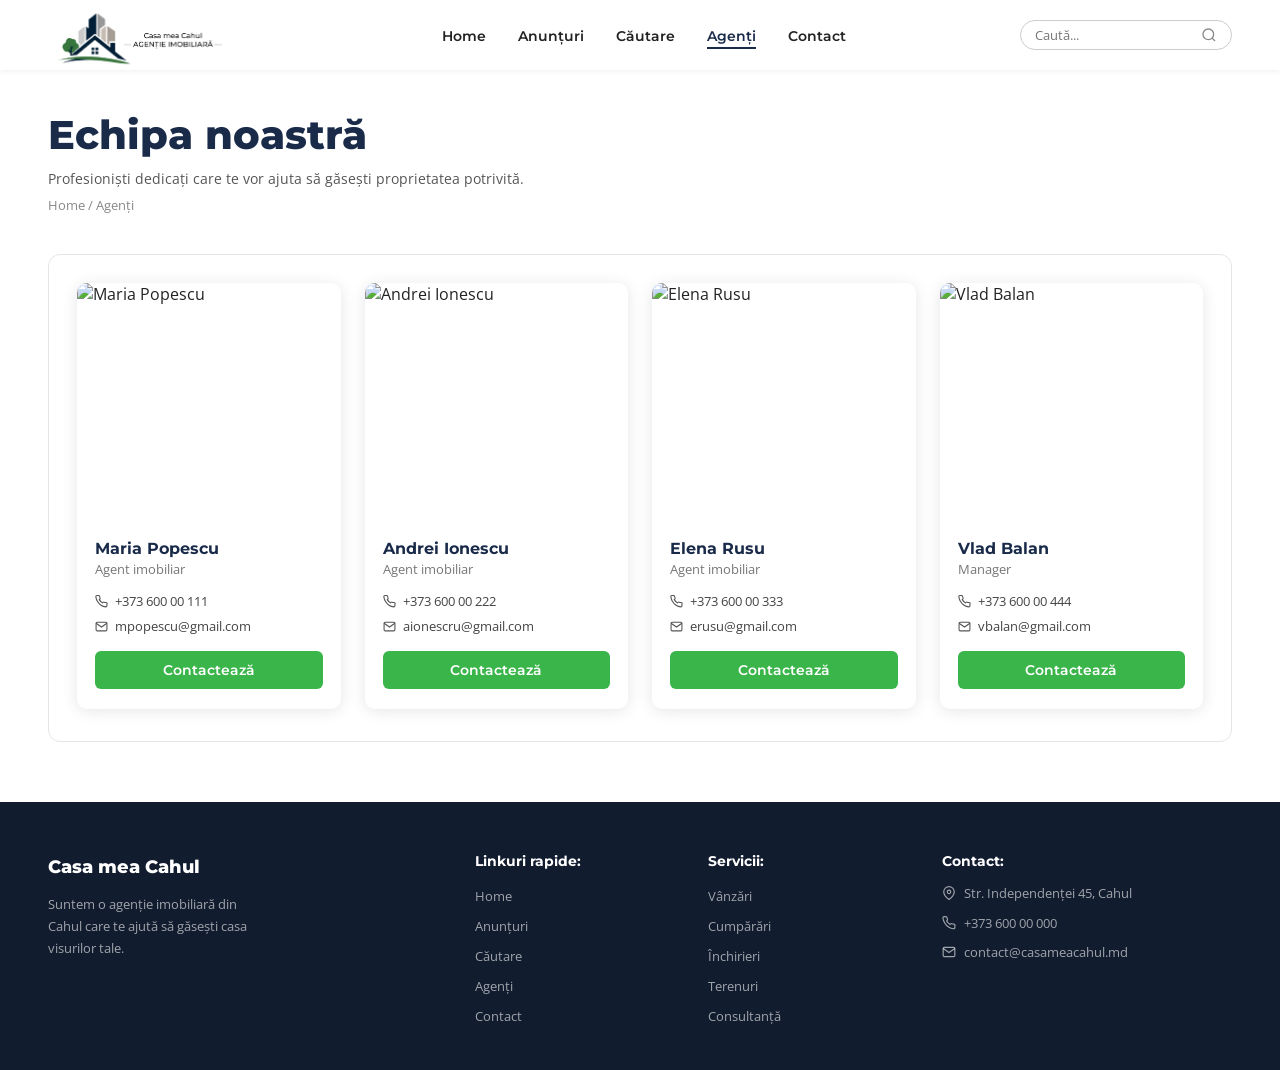
==== Agenti.html @ 77c0e5ed "Add files via upload" ====
<!DOCTYPE html>
<html lang="ro">
<head>
  <meta charset="UTF-8"/>
  <meta name="viewport" content="width=device-width, initial-scale=1.0"/>
  <title>Agenți – Casa mea Cahul</title>
  <link href="https://fonts.googleapis.com/css2?family=Montserrat:wght@400;600;700;800&family=Open+Sans:wght@400;600&display=swap" rel="stylesheet"/>
  <link rel="stylesheet" href="agenti.css"/>
</head>
<body>

<nav>
  <a href="#" class="logo">
    <img src="images/logo.png" alt="Casa Mea Cahul" class="logo-img">
</a>

  <ul class="nav-links">
    <li><a href="index.html">Home</a></li>
    <li><a href="Anunturi.html">Anunțuri</a></li>
    <li><a href="Cautare.html">Căutare</a></li>
    <li><a href="Agenti.html" class="active">Agenți</a></li>
    <li><a href="Contact.html">Contact</a></li>
  </ul>

  <div class="nav-search">
    <input type="text" placeholder="Caută..."/>
    <svg width="16" height="16" fill="none" stroke="currentColor" stroke-width="2" viewBox="0 0 24 24">
      <circle cx="11" cy="11" r="8"/><path d="m21 21-4.35-4.35"/>
    </svg>
  </div>
</nav>

<div class="page-header">
  <h1 class="page-title">Echipa noastră</h1>
  <p class="page-subtitle">Profesioniști dedicați care te vor ajuta să găsești proprietatea potrivită.</p>
  <p class="breadcrumb"><a href="index.html">Home</a> / Agenți</p>
</div>

<section class="agents-section">
  <div class="agents-wrap">
    <div class="agents-grid">

      <div class="agent-card">
        <img
          src="https://images.openai.com/static-rsc-4/UWmot-dSeq2aRV2UClUdpsbhlRYYZjnyiUcA-Mi5lPuiOIwoOFkP2A2g86u36DBJUfvKU3UrWbRWF0unYanW1ByJcJMnA8Ipd-svt_14KqEB8A_zV8KtSfhbRtf9F_0xdvBKPoqh_vbBEX15GIgNhzzQhG1quSEKdBY62qp-BT40JTvI4oLeJW9WkNqfPDQT?purpose=fullsize"
          alt="Maria Popescu"
        />
        <div class="agent-card-body">
          <p class="agent-name">Maria Popescu</p>
          <p class="agent-role">Agent imobiliar</p>
          <div class="agent-contact-item">
            <svg width="13" height="13" viewBox="0 0 24 24" fill="none" stroke-width="2">
              <path d="M22 16.92v3a2 2 0 0 1-2.18 2 19.79 19.79 0 0 1-8.63-3.07A19.5 19.5 0 0 1 4.69 12 19.79 19.79 0 0 1 1.61 3.41 2 2 0 0 1 3.59 1h3a2 2 0 0 1 2 1.72c.127.96.361 1.903.7 2.81a2 2 0 0 1-.45 2.11L7.91 8.56a16 16 0 0 0 6 6l.92-.92a2 2 0 0 1 2.11-.45c.907.339 1.85.573 2.81.7A2 2 0 0 1 22 16.92z"/>
            </svg>
            +373 600 00 111
          </div>
          <div class="agent-contact-item">
            <svg width="13" height="13" viewBox="0 0 24 24" fill="none" stroke-width="2">
              <path d="M4 4h16c1.1 0 2 .9 2 2v12c0 1.1-.9 2-2 2H4c-1.1 0-2-.9-2-2V6c0-1.1.9-2 2-2z"/>
              <polyline points="22,6 12,13 2,6"/>
            </svg>
            mpopescu@gmail.com
          </div>
          <a href="#" class="btn-contact">Contactează</a>
        </div>
      </div>
      
      <div class="agent-card">
        <img
          src="https://images.openai.com/static-rsc-4/976gd8ws0gBlMRMrPc1-Len4TmBuObhtoTrkPxH4TX0iHSakI_vcfP8W-g3mcHPruysAxGa7HSQGdbgUz3JySgcdCXOEtml1HSxDP82ZcKkEARCAQyiRoljB7X1WyDjmfB5bcaxmGscVHLgocsmSHp3fOwwiW9O8euXHhnHuJWFQxmY-aJcUTMoHXNDNk-Ym?purpose=fullsize"
          alt="Andrei Ionescu"
        />
        <div class="agent-card-body">
          <p class="agent-name">Andrei Ionescu</p>
          <p class="agent-role">Agent imobiliar</p>
          <div class="agent-contact-item">
            <svg width="13" height="13" viewBox="0 0 24 24" fill="none" stroke-width="2">
              <path d="M22 16.92v3a2 2 0 0 1-2.18 2 19.79 19.79 0 0 1-8.63-3.07A19.5 19.5 0 0 1 4.69 12 19.79 19.79 0 0 1 1.61 3.41 2 2 0 0 1 3.59 1h3a2 2 0 0 1 2 1.72c.127.96.361 1.903.7 2.81a2 2 0 0 1-.45 2.11L7.91 8.56a16 16 0 0 0 6 6l.92-.92a2 2 0 0 1 2.11-.45c.907.339 1.85.573 2.81.7A2 2 0 0 1 22 16.92z"/>
            </svg>
            +373 600 00 222
          </div>
          <div class="agent-contact-item">
            <svg width="13" height="13" viewBox="0 0 24 24" fill="none" stroke-width="2">
              <path d="M4 4h16c1.1 0 2 .9 2 2v12c0 1.1-.9 2-2 2H4c-1.1 0-2-.9-2-2V6c0-1.1.9-2 2-2z"/>
              <polyline points="22,6 12,13 2,6"/>
            </svg>
            aionescru@gmail.com
          </div>
          <a href="#" class="btn-contact">Contactează</a>
        </div>
      </div>

      <div class="agent-card">
        <img
          src="https://images.openai.com/static-rsc-4/JcJpnGx68f6F5_LyfcV5InhqpITRMR5UnxuSJm0uX19x_HI37PHwG26MfJr_CqgnMOoLQsljNCz90ayKuUPFCiEICMPAqGJblftCwoUBPScCLVmZXCXqs6N9Oy3H-UiB2nUmoXjkLLeZg1WNS3GXcKDvAFxSD_luoREKP-TDWvPbfvLa_s3ZT7ZKoW5xtGMm?purpose=fullsize"
          alt="Elena Rusu"
        />
        <div class="agent-card-body">
          <p class="agent-name">Elena Rusu</p>
          <p class="agent-role">Agent imobiliar</p>
          <div class="agent-contact-item">
            <svg width="13" height="13" viewBox="0 0 24 24" fill="none" stroke-width="2">
              <path d="M22 16.92v3a2 2 0 0 1-2.18 2 19.79 19.79 0 0 1-8.63-3.07A19.5 19.5 0 0 1 4.69 12 19.79 19.79 0 0 1 1.61 3.41 2 2 0 0 1 3.59 1h3a2 2 0 0 1 2 1.72c.127.96.361 1.903.7 2.81a2 2 0 0 1-.45 2.11L7.91 8.56a16 16 0 0 0 6 6l.92-.92a2 2 0 0 1 2.11-.45c.907.339 1.85.573 2.81.7A2 2 0 0 1 22 16.92z"/>
            </svg>
            +373 600 00 333
          </div>
          <div class="agent-contact-item">
            <svg width="13" height="13" viewBox="0 0 24 24" fill="none" stroke-width="2">
              <path d="M4 4h16c1.1 0 2 .9 2 2v12c0 1.1-.9 2-2 2H4c-1.1 0-2-.9-2-2V6c0-1.1.9-2 2-2z"/>
              <polyline points="22,6 12,13 2,6"/>
            </svg>
            erusu@gmail.com
          </div>
          <a href="#" class="btn-contact">Contactează</a>
        </div>
      </div>

      <div class="agent-card">
        <img
          src="https://images.openai.com/static-rsc-4/5e8XLOGA_NutcoOCO-vECXPL_7ieIULu-RzO_oYoWx8I4EZQjGIQKEEdOSNuuY2FaC0BHE7k4DQDsJ1ijDp7dREYE_qSZTvEjyYLywSpqqSeFNE80c5j7OJ7viPWnro2vysSCfsiBuwpU8gkhLvhN8KLjUEKqHBKc0GXeagolDsXMzyIFqY4eJUir6IhswY6?purpose=fullsize"
          alt="Vlad Balan"
        />
        <div class="agent-card-body">
          <p class="agent-name">Vlad Balan</p>
          <p class="agent-role">Manager</p>
          <div class="agent-contact-item">
            <svg width="13" height="13" viewBox="0 0 24 24" fill="none" stroke-width="2">
              <path d="M22 16.92v3a2 2 0 0 1-2.18 2 19.79 19.79 0 0 1-8.63-3.07A19.5 19.5 0 0 1 4.69 12 19.79 19.79 0 0 1 1.61 3.41 2 2 0 0 1 3.59 1h3a2 2 0 0 1 2 1.72c.127.96.361 1.903.7 2.81a2 2 0 0 1-.45 2.11L7.91 8.56a16 16 0 0 0 6 6l.92-.92a2 2 0 0 1 2.11-.45c.907.339 1.85.573 2.81.7A2 2 0 0 1 22 16.92z"/>
            </svg>
            +373 600 00 444
          </div>
          <div class="agent-contact-item">
            <svg width="13" height="13" viewBox="0 0 24 24" fill="none" stroke-width="2">
              <path d="M4 4h16c1.1 0 2 .9 2 2v12c0 1.1-.9 2-2 2H4c-1.1 0-2-.9-2-2V6c0-1.1.9-2 2-2z"/>
              <polyline points="22,6 12,13 2,6"/>
            </svg>
            vbalan@gmail.com
          </div>
          <a href="#" class="btn-contact">Contactează</a>
        </div>
      </div>

    </div>
  </div>
</section>

<footer>
  <div class="footer-brand">
    <p class="brand-name">Casa mea Cahul</p>
    <p>Suntem o agenție imobiliară din Cahul care te ajută să găsești casa visurilor tale.</p>
  </div>

  <div class="footer-col">
    <h4>Linkuri rapide:</h4>
    <ul>
      <li><a href="index.html">Home</a></li>
      <li><a href="Anunturi.html">Anunțuri</a></li>
      <li><a href="Cautare.html">Căutare</a></li>
      <li><a href="Agenti.html">Agenți</a></li>
      <li><a href="Contact.html">Contact</a></li>
    </ul>
  </div>

  <div class="footer-col">
    <h4>Servicii:</h4>
    <ul>
      <li><a href="#">Vânzări</a></li>
      <li><a href="#">Cumpărări</a></li>
      <li><a href="#">Închirieri</a></li>
      <li><a href="#">Terenuri</a></li>
      <li><a href="#">Consultanță</a></li>
    </ul>
  </div>

  <div class="footer-col">
    <h4>Contact:</h4>
    <div class="footer-contact-item">
      <svg width="14" height="14" viewBox="0 0 24 24" fill="none" stroke-width="2">
        <path d="M21 10c0 7-9 13-9 13s-9-6-9-13a9 9 0 0 1 18 0z"/><circle cx="12" cy="10" r="3"/>
      </svg>
      Str. Independenței 45, Cahul
    </div>
    <div class="footer-contact-item">
      <svg width="14" height="14" viewBox="0 0 24 24" fill="none" stroke-width="2">
        <path d="M22 16.92v3a2 2 0 0 1-2.18 2 19.79 19.79 0 0 1-8.63-3.07A19.5 19.5 0 0 1 4.69 12 19.79 19.79 0 0 1 1.61 3.41 2 2 0 0 1 3.59 1h3a2 2 0 0 1 2 1.72c.127.96.361 1.903.7 2.81a2 2 0 0 1-.45 2.11L7.91 8.56a16 16 0 0 0 6 6l.92-.92a2 2 0 0 1 2.11-.45c.907.339 1.85.573 2.81.7A2 2 0 0 1 22 16.92z"/>
      </svg>
      +373 600 00 000
    </div>
    <div class="footer-contact-item">
      <svg width="14" height="14" viewBox="0 0 24 24" fill="none" stroke-width="2">
        <path d="M4 4h16c1.1 0 2 .9 2 2v12c0 1.1-.9 2-2 2H4c-1.1 0-2-.9-2-2V6c0-1.1.9-2 2-2z"/>
        <polyline points="22,6 12,13 2,6"/>
      </svg>
      contact@casameacahul.md
    </div>
  </div>
</footer>

</body>
</html>
---- agenti.css ----
*, *::before, *::after { box-sizing: border-box; margin: 0; padding: 0; }

:root {
  --green: #3ab54a;
  --dark-navy: #1a2b4a;
  --text: #222;
  --light-gray: #f5f5f5;
  --white: #fff;
  --card-shadow: 0 2px 16px rgba(0,0,0,0.10);
}

body {
  font-family: 'Open Sans', sans-serif;
  color: var(--text);
  background: var(--white);
}

nav {
  display: flex;
  align-items: center;
  justify-content: space-between;
  padding: 0 48px;
  height: 70px;
  background: var(--white);
  box-shadow: 0 1px 6px rgba(0,0,0,0.07);
  position: sticky;
  top: 0;
  z-index: 100;
}

.logo{
    display:flex;
    align-items:center;
    justify-content:flex-start;
    flex-shrink:0;
    margin-right:40px;
}

.logo-img{
    width:180px;
    height:auto;
    display:block;
    object-fit:contain;
}

.nav-links {
  display: flex;
  gap: 32px;
  list-style: none;
}

.nav-links a {
  text-decoration: none;
  font-family: 'Montserrat', sans-serif;
  font-size: 14px;
  font-weight: 600;
  color: var(--text);
  transition: color 0.2s;
}

.nav-links a:hover,
.nav-links a.active { color: var(--dark-navy); }

.nav-links a.active {
  border-bottom: 2px solid var(--dark-navy);
  padding-bottom: 2px;
}

.nav-search {
  display: flex;
  align-items: center;
  border: 1px solid #ccc;
  border-radius: 20px;
  overflow: hidden;
  padding: 5px 14px;
  gap: 6px;
}

.nav-search input {
  border: none;
  outline: none;
  font-size: 13px;
  width: 160px;
  font-family: 'Open Sans', sans-serif;
}

.nav-search svg { color: #888; }

.hero {
  position: relative;
  min-height: 480px;
  display: flex;
  align-items: center;
  overflow: hidden;
  background: #e8eef5;
}

.hero-img {
  position: absolute;
  right: 0;
  top: 0;
  width: 65%;
  height: 100%;
  object-fit: cover;
  object-position: center;
}

.hero-overlay {
  position: absolute;
  inset: 0;
  background: linear-gradient(to right, #fff 38%, rgba(255,255,255,0.6) 60%, transparent 80%);
}

.hero-content {
  position: relative;
  z-index: 2;
  padding: 70px 48px;
  max-width: 560px;
}

.hero-tag {
  font-family: 'Montserrat', sans-serif;
  font-size: 13px;
  font-weight: 700;
  color: var(--green);
  margin-bottom: 14px;
}

.hero-title {
  font-family: 'Montserrat', sans-serif;
  font-size: 48px;
  font-weight: 800;
  line-height: 1.1;
  color: var(--dark-navy);
  margin-bottom: 14px;
}

.hero-title span { color: var(--green); }

.hero-desc {
  font-size: 14px;
  color: #555;
  margin-bottom: 28px;
  line-height: 1.6;
}

.hero-btns {
  display: flex;
  gap: 14px;
}

.btn-primary {
  background: var(--dark-navy);
  color: var(--white);
  padding: 12px 26px;
  border-radius: 6px;
  font-family: 'Montserrat', sans-serif;
  font-weight: 600;
  font-size: 14px;
  border: none;
  cursor: pointer;
  text-decoration: none;
  transition: background 0.2s;
}

.btn-primary:hover { background: #253d66; }

.btn-outline {
  background: transparent;
  color: var(--dark-navy);
  padding: 12px 26px;
  border-radius: 6px;
  font-family: 'Montserrat', sans-serif;
  font-weight: 600;
  font-size: 14px;
  border: 1.5px solid var(--dark-navy);
  cursor: pointer;
  text-decoration: none;
  transition: background 0.2s, color 0.2s;
}

.btn-outline:hover { background: var(--dark-navy); color: var(--white); }

.section {
  padding: 60px 48px;
}

.section-title {
  font-family: 'Montserrat', sans-serif;
  font-size: 20px;
  font-weight: 800;
  color: var(--dark-navy);
  margin-bottom: 28px;
}

.cards-grid {
  display: grid;
  grid-template-columns: repeat(3, 1fr);
  gap: 24px;
}

.card {
  background: var(--white);
  border-radius: 10px;
  box-shadow: var(--card-shadow);
  overflow: hidden;
  transition: transform 0.2s, box-shadow 0.2s;
  cursor: pointer;
}

.card:hover {
  transform: translateY(-4px);
  box-shadow: 0 8px 28px rgba(0,0,0,0.14);
}

.card-img {
  width: 100%;
  height: 200px;
  object-fit: cover;
  display: block;
  background: #dce3eb;
}

.card-img-placeholder {
  width: 100%;
  height: 200px;
  display: block;
}

.card-body {
  padding: 18px 20px 22px;
}

.card-title {
  font-family: 'Montserrat', sans-serif;
  font-size: 16px;
  font-weight: 700;
  color: var(--dark-navy);
  margin-bottom: 6px;
}

.card-price {
  font-family: 'Montserrat', sans-serif;
  font-size: 17px;
  font-weight: 700;
  color: var(--green);
  margin-bottom: 8px;
}

.card-details {
  font-size: 13px;
  color: #555;
  margin-bottom: 8px;
}

.card-location {
  font-size: 13px;
  color: #777;
  display: flex;
  align-items: center;
  gap: 4px;
}

.card-location svg {
  flex-shrink: 0;
  color: #999;
}

.features-banner {
  background: var(--dark-navy);
  padding: 60px 48px;
  display: grid;
  grid-template-columns: repeat(4, 1fr);
  gap: 40px;
  text-align: center;
  position: relative;
  overflow: hidden;
}

.features-banner::before {
  content: '';
  position: absolute;
  inset: 0;
  background: url('https://images.unsplash.com/photo-1512453979798-5ea266f8880c?w=1400&q=60') center/cover no-repeat;
  opacity: 0.18;
}

.feature-item {
  position: relative;
  z-index: 2;
}

.feature-icon {
  width: 54px;
  height: 54px;
  margin: 0 auto 14px;
}

.feature-icon svg {
  width: 100%;
  height: 100%;
  stroke: var(--white);
  fill: none;
  stroke-width: 1.5;
}

.feature-title {
  font-family: 'Montserrat', sans-serif;
  font-size: 15px;
  font-weight: 700;
  color: var(--white);
  margin-bottom: 8px;
}

.feature-desc {
  font-size: 13px;
  color: rgba(255,255,255,0.7);
  line-height: 1.6;
}

footer {
  background: #111c2e;
  color: rgba(255,255,255,0.85);
  padding: 50px 48px 36px;
  display: grid;
  grid-template-columns: 2fr 1fr 1fr 1.5fr;
  gap: 40px;
}

.footer-brand .brand-name {
  font-family: 'Montserrat', sans-serif;
  font-size: 18px;
  font-weight: 800;
  color: var(--white);
  margin-bottom: 10px;
}

.footer-brand p {
  font-size: 13px;
  line-height: 1.7;
  color: rgba(255,255,255,0.6);
  max-width: 220px;
}

.footer-col h4 {
  font-family: 'Montserrat', sans-serif;
  font-size: 14px;
  font-weight: 700;
  color: var(--white);
  margin-bottom: 14px;
}

.footer-col ul { list-style: none; }

.footer-col ul li {
  margin-bottom: 8px;
}

.footer-col ul li a {
  text-decoration: none;
  font-size: 13px;
  color: rgba(255,255,255,0.6);
  transition: color 0.2s;
}

.footer-col ul li a:hover { color: var(--green); }

.footer-contact-item {
  display: flex;
  align-items: flex-start;
  gap: 8px;
  font-size: 13px;
  color: rgba(255,255,255,0.6);
  margin-bottom: 10px;
  line-height: 1.5;
}

.footer-contact-item svg {
  flex-shrink: 0;
  margin-top: 2px;
  stroke: rgba(255,255,255,0.6);
}

.prop-img-1 { background: linear-gradient(135deg, #b8cdd8 0%, #8aaab8 100%); }
.prop-img-2 { background: linear-gradient(135deg, #c8b59a 0%, #9e8060 100%); }
.prop-img-3 { background: linear-gradient(135deg, #a8bfa0 0%, #778f70 100%); }

.prop-img-placeholder {
  width: 100%;
  height: 200px;
  display: flex;
  align-items: center;
  justify-content: center;
  font-size: 40px;
}

.page-header {
  padding: 40px 48px 8px;
}

.page-title {
  font-family: 'Montserrat', sans-serif;
  font-size: 40px;
  font-weight: 800;
  color: var(--dark-navy);
  margin-bottom: 10px;
}

.page-subtitle {
  font-size: 14px;
  color: #555;
  margin-bottom: 8px;
}

.breadcrumb {
  font-size: 13px;
  color: #888;
}

.breadcrumb a {
  text-decoration: none;
  color: #888;
  transition: color 0.2s;
}

.breadcrumb a:hover { color: var(--green); }

.agents-section {
  padding: 32px 48px 60px;
}

.agents-wrap {
  border: 1px solid #e5e5e5;
  border-radius: 12px;
  padding: 28px 28px 32px;
}

.agents-grid {
  display: grid;
  grid-template-columns: repeat(4, 1fr);
  gap: 24px;
}

.agent-card {
  background: var(--white);
  border-radius: 10px;
  box-shadow: var(--card-shadow);
  overflow: hidden;
  transition: transform 0.2s, box-shadow 0.2s;
}

.agent-card:hover {
  transform: translateY(-4px);
  box-shadow: 0 8px 28px rgba(0,0,0,0.14);
}

.agent-card img {
  width: 100%;
  height: 240px;
  object-fit: cover;
  object-position: center 20%;
  display: block;
}

.agent-card-body {
  padding: 16px 18px 20px;
}

.agent-name {
  font-family: 'Montserrat', sans-serif;
  font-size: 16px;
  font-weight: 700;
  color: var(--dark-navy);
  margin-bottom: 2px;
}

.agent-role {
  font-size: 13px;
  color: #777;
  margin-bottom: 14px;
}

.agent-contact-item {
  display: flex;
  align-items: center;
  gap: 7px;
  font-size: 13px;
  color: #444;
  margin-bottom: 7px;
}

.agent-contact-item svg {
  flex-shrink: 0;
  stroke: #555;
}

.btn-contact {
  display: block;
  width: 100%;
  margin-top: 16px;
  padding: 10px;
  background: var(--green);
  color: var(--white);
  border: none;
  border-radius: 6px;
  font-family: 'Montserrat', sans-serif;
  font-size: 14px;
  font-weight: 600;
  cursor: pointer;
  text-align: center;
  text-decoration: none;
  transition: background 0.2s;
}

.btn-contact:hover { background: #2e9e3c; }
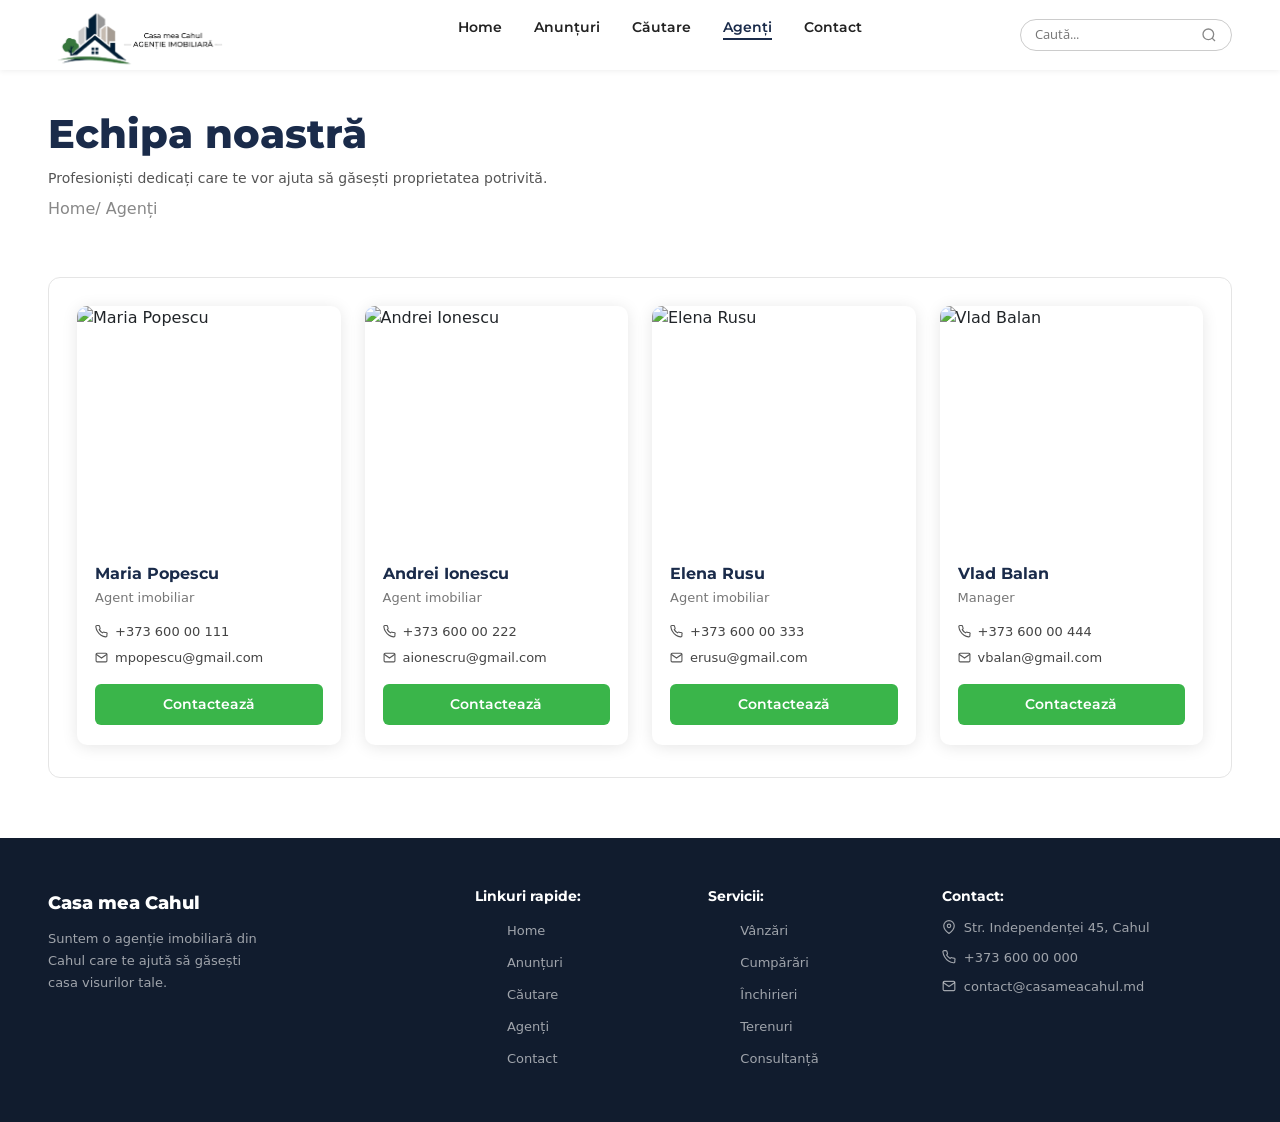
==== commit 46271cf4: "Update Agenti.html" ====
--- a/Agenti.html
+++ b/Agenti.html
@@ -5,7 +5,10 @@
   <meta name="viewport" content="width=device-width, initial-scale=1.0"/>
   <title>Agenți – Casa mea Cahul</title>
   <link href="https://fonts.googleapis.com/css2?family=Montserrat:wght@400;600;700;800&family=Open+Sans:wght@400;600&display=swap" rel="stylesheet"/>
-  <link rel="stylesheet" href="agenti.css"/>
+  <link rel="stylesheet" href="css/agenti.css"/>
+
+<meta name="viewport" content="width=device-width, initial-scale=1">
+<link href="https://cdn.jsdelivr.net/npm/bootstrap@5.3.8/dist/css/bootstrap.min.css" rel="stylesheet">
 </head>
 <body>
 
@@ -196,5 +199,7 @@
   </div>
 </footer>
 
+
+<script src="https://cdn.jsdelivr.net/npm/bootstrap@5.3.8/dist/js/bootstrap.bundle.min.js"></script>
 </body>
 </html>
--- a/css/agenti.css
+++ b/css/agenti.css
@@ -0,0 +1,515 @@
+*, *::before, *::after { box-sizing: border-box; margin: 0; padding: 0; }
+
+:root {
+  --green: #3ab54a;
+  --dark-navy: #1a2b4a;
+  --text: #222;
+  --light-gray: #f5f5f5;
+  --white: #fff;
+  --card-shadow: 0 2px 16px rgba(0,0,0,0.10);
+}
+
+body {
+  font-family: 'Open Sans', sans-serif;
+  color: var(--text);
+  background: var(--white);
+}
+
+nav {
+  display: flex;
+  align-items: center;
+  justify-content: space-between;
+  padding: 0 48px;
+  height: 70px;
+  background: var(--white);
+  box-shadow: 0 1px 6px rgba(0,0,0,0.07);
+  position: sticky;
+  top: 0;
+  z-index: 100;
+}
+
+.logo{
+    display:flex;
+    align-items:center;
+    justify-content:flex-start;
+    flex-shrink:0;
+    margin-right:40px;
+}
+
+.logo-img{
+    width:180px;
+    height:auto;
+    display:block;
+    object-fit:contain;
+}
+
+.nav-links {
+  display: flex;
+  gap: 32px;
+  list-style: none;
+}
+
+.nav-links a {
+  text-decoration: none;
+  font-family: 'Montserrat', sans-serif;
+  font-size: 14px;
+  font-weight: 600;
+  color: var(--text);
+  transition: color 0.2s;
+}
+
+.nav-links a:hover,
+.nav-links a.active { color: var(--dark-navy); }
+
+.nav-links a.active {
+  border-bottom: 2px solid var(--dark-navy);
+  padding-bottom: 2px;
+}
+
+.nav-search {
+  display: flex;
+  align-items: center;
+  border: 1px solid #ccc;
+  border-radius: 20px;
+  overflow: hidden;
+  padding: 5px 14px;
+  gap: 6px;
+}
+
+.nav-search input {
+  border: none;
+  outline: none;
+  font-size: 13px;
+  width: 160px;
+  font-family: 'Open Sans', sans-serif;
+}
+
+.nav-search svg { color: #888; }
+
+.hero {
+  position: relative;
+  min-height: 480px;
+  display: flex;
+  align-items: center;
+  overflow: hidden;
+  background: #e8eef5;
+}
+
+.hero-img {
+  position: absolute;
+  right: 0;
+  top: 0;
+  width: 65%;
+  height: 100%;
+  object-fit: cover;
+  object-position: center;
+}
+
+.hero-overlay {
+  position: absolute;
+  inset: 0;
+  background: linear-gradient(to right, #fff 38%, rgba(255,255,255,0.6) 60%, transparent 80%);
+}
+
+.hero-content {
+  position: relative;
+  z-index: 2;
+  padding: 70px 48px;
+  max-width: 560px;
+}
+
+.hero-tag {
+  font-family: 'Montserrat', sans-serif;
+  font-size: 13px;
+  font-weight: 700;
+  color: var(--green);
+  margin-bottom: 14px;
+}
+
+.hero-title {
+  font-family: 'Montserrat', sans-serif;
+  font-size: 48px;
+  font-weight: 800;
+  line-height: 1.1;
+  color: var(--dark-navy);
+  margin-bottom: 14px;
+}
+
+.hero-title span { color: var(--green); }
+
+.hero-desc {
+  font-size: 14px;
+  color: #555;
+  margin-bottom: 28px;
+  line-height: 1.6;
+}
+
+.hero-btns {
+  display: flex;
+  gap: 14px;
+}
+
+.btn-primary {
+  background: var(--dark-navy);
+  color: var(--white);
+  padding: 12px 26px;
+  border-radius: 6px;
+  font-family: 'Montserrat', sans-serif;
+  font-weight: 600;
+  font-size: 14px;
+  border: none;
+  cursor: pointer;
+  text-decoration: none;
+  transition: background 0.2s;
+}
+
+.btn-primary:hover { background: #253d66; }
+
+.btn-outline {
+  background: transparent;
+  color: var(--dark-navy);
+  padding: 12px 26px;
+  border-radius: 6px;
+  font-family: 'Montserrat', sans-serif;
+  font-weight: 600;
+  font-size: 14px;
+  border: 1.5px solid var(--dark-navy);
+  cursor: pointer;
+  text-decoration: none;
+  transition: background 0.2s, color 0.2s;
+}
+
+.btn-outline:hover { background: var(--dark-navy); color: var(--white); }
+
+.section {
+  padding: 60px 48px;
+}
+
+.section-title {
+  font-family: 'Montserrat', sans-serif;
+  font-size: 20px;
+  font-weight: 800;
+  color: var(--dark-navy);
+  margin-bottom: 28px;
+}
+
+.cards-grid {
+  display: grid;
+  grid-template-columns: repeat(3, 1fr);
+  gap: 24px;
+}
+
+.card {
+  background: var(--white);
+  border-radius: 10px;
+  box-shadow: var(--card-shadow);
+  overflow: hidden;
+  transition: transform 0.2s, box-shadow 0.2s;
+  cursor: pointer;
+}
+
+.card:hover {
+  transform: translateY(-4px);
+  box-shadow: 0 8px 28px rgba(0,0,0,0.14);
+}
+
+.card-img {
+  width: 100%;
+  height: 200px;
+  object-fit: cover;
+  display: block;
+  background: #dce3eb;
+}
+
+.card-img-placeholder {
+  width: 100%;
+  height: 200px;
+  display: block;
+}
+
+.card-body {
+  padding: 18px 20px 22px;
+}
+
+.card-title {
+  font-family: 'Montserrat', sans-serif;
+  font-size: 16px;
+  font-weight: 700;
+  color: var(--dark-navy);
+  margin-bottom: 6px;
+}
+
+.card-price {
+  font-family: 'Montserrat', sans-serif;
+  font-size: 17px;
+  font-weight: 700;
+  color: var(--green);
+  margin-bottom: 8px;
+}
+
+.card-details {
+  font-size: 13px;
+  color: #555;
+  margin-bottom: 8px;
+}
+
+.card-location {
+  font-size: 13px;
+  color: #777;
+  display: flex;
+  align-items: center;
+  gap: 4px;
+}
+
+.card-location svg {
+  flex-shrink: 0;
+  color: #999;
+}
+
+.features-banner {
+  background: var(--dark-navy);
+  padding: 60px 48px;
+  display: grid;
+  grid-template-columns: repeat(4, 1fr);
+  gap: 40px;
+  text-align: center;
+  position: relative;
+  overflow: hidden;
+}
+
+.features-banner::before {
+  content: '';
+  position: absolute;
+  inset: 0;
+  background: url('https://images.unsplash.com/photo-1512453979798-5ea266f8880c?w=1400&q=60') center/cover no-repeat;
+  opacity: 0.18;
+}
+
+.feature-item {
+  position: relative;
+  z-index: 2;
+}
+
+.feature-icon {
+  width: 54px;
+  height: 54px;
+  margin: 0 auto 14px;
+}
+
+.feature-icon svg {
+  width: 100%;
+  height: 100%;
+  stroke: var(--white);
+  fill: none;
+  stroke-width: 1.5;
+}
+
+.feature-title {
+  font-family: 'Montserrat', sans-serif;
+  font-size: 15px;
+  font-weight: 700;
+  color: var(--white);
+  margin-bottom: 8px;
+}
+
+.feature-desc {
+  font-size: 13px;
+  color: rgba(255,255,255,0.7);
+  line-height: 1.6;
+}
+
+footer {
+  background: #111c2e;
+  color: rgba(255,255,255,0.85);
+  padding: 50px 48px 36px;
+  display: grid;
+  grid-template-columns: 2fr 1fr 1fr 1.5fr;
+  gap: 40px;
+}
+
+.footer-brand .brand-name {
+  font-family: 'Montserrat', sans-serif;
+  font-size: 18px;
+  font-weight: 800;
+  color: var(--white);
+  margin-bottom: 10px;
+}
+
+.footer-brand p {
+  font-size: 13px;
+  line-height: 1.7;
+  color: rgba(255,255,255,0.6);
+  max-width: 220px;
+}
+
+.footer-col h4 {
+  font-family: 'Montserrat', sans-serif;
+  font-size: 14px;
+  font-weight: 700;
+  color: var(--white);
+  margin-bottom: 14px;
+}
+
+.footer-col ul { list-style: none; }
+
+.footer-col ul li {
+  margin-bottom: 8px;
+}
+
+.footer-col ul li a {
+  text-decoration: none;
+  font-size: 13px;
+  color: rgba(255,255,255,0.6);
+  transition: color 0.2s;
+}
+
+.footer-col ul li a:hover { color: var(--green); }
+
+.footer-contact-item {
+  display: flex;
+  align-items: flex-start;
+  gap: 8px;
+  font-size: 13px;
+  color: rgba(255,255,255,0.6);
+  margin-bottom: 10px;
+  line-height: 1.5;
+}
+
+.footer-contact-item svg {
+  flex-shrink: 0;
+  margin-top: 2px;
+  stroke: rgba(255,255,255,0.6);
+}
+
+.prop-img-1 { background: linear-gradient(135deg, #b8cdd8 0%, #8aaab8 100%); }
+.prop-img-2 { background: linear-gradient(135deg, #c8b59a 0%, #9e8060 100%); }
+.prop-img-3 { background: linear-gradient(135deg, #a8bfa0 0%, #778f70 100%); }
+
+.prop-img-placeholder {
+  width: 100%;
+  height: 200px;
+  display: flex;
+  align-items: center;
+  justify-content: center;
+  font-size: 40px;
+}
+
+.page-header {
+  padding: 40px 48px 8px;
+}
+
+.page-title {
+  font-family: 'Montserrat', sans-serif;
+  font-size: 40px;
+  font-weight: 800;
+  color: var(--dark-navy);
+  margin-bottom: 10px;
+}
+
+.page-subtitle {
+  font-size: 14px;
+  color: #555;
+  margin-bottom: 8px;
+}
+
+.breadcrumb {
+  font-size: 13px;
+  color: #888;
+}
+
+.breadcrumb a {
+  text-decoration: none;
+  color: #888;
+  transition: color 0.2s;
+}
+
+.breadcrumb a:hover { color: var(--green); }
+
+.agents-section {
+  padding: 32px 48px 60px;
+}
+
+.agents-wrap {
+  border: 1px solid #e5e5e5;
+  border-radius: 12px;
+  padding: 28px 28px 32px;
+}
+
+.agents-grid {
+  display: grid;
+  grid-template-columns: repeat(4, 1fr);
+  gap: 24px;
+}
+
+.agent-card {
+  background: var(--white);
+  border-radius: 10px;
+  box-shadow: var(--card-shadow);
+  overflow: hidden;
+  transition: transform 0.2s, box-shadow 0.2s;
+}
+
+.agent-card:hover {
+  transform: translateY(-4px);
+  box-shadow: 0 8px 28px rgba(0,0,0,0.14);
+}
+
+.agent-card img {
+  width: 100%;
+  height: 240px;
+  object-fit: cover;
+  object-position: center 20%;
+  display: block;
+}
+
+.agent-card-body {
+  padding: 16px 18px 20px;
+}
+
+.agent-name {
+  font-family: 'Montserrat', sans-serif;
+  font-size: 16px;
+  font-weight: 700;
+  color: var(--dark-navy);
+  margin-bottom: 2px;
+}
+
+.agent-role {
+  font-size: 13px;
+  color: #777;
+  margin-bottom: 14px;
+}
+
+.agent-contact-item {
+  display: flex;
+  align-items: center;
+  gap: 7px;
+  font-size: 13px;
+  color: #444;
+  margin-bottom: 7px;
+}
+
+.agent-contact-item svg {
+  flex-shrink: 0;
+  stroke: #555;
+}
+
+.btn-contact {
+  display: block;
+  width: 100%;
+  margin-top: 16px;
+  padding: 10px;
+  background: var(--green);
+  color: var(--white);
+  border: none;
+  border-radius: 6px;
+  font-family: 'Montserrat', sans-serif;
+  font-size: 14px;
+  font-weight: 600;
+  cursor: pointer;
+  text-align: center;
+  text-decoration: none;
+  transition: background 0.2s;
+}
+
+.btn-contact:hover { background: #2e9e3c; }
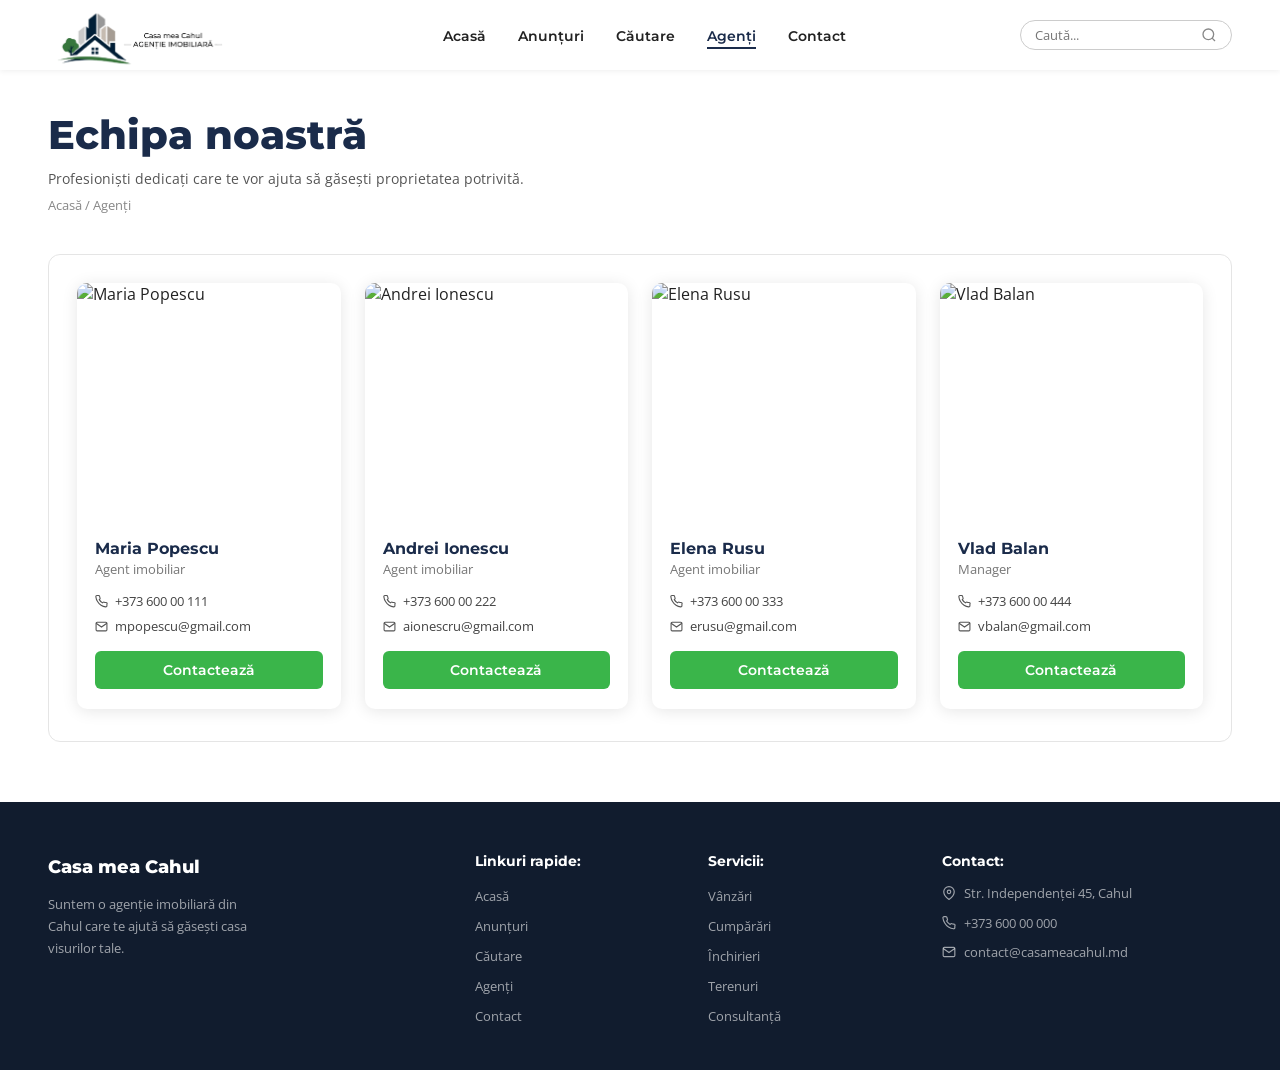
==== commit 0a2910f2: "Add files via upload" ====
--- a/Agenti.html
+++ b/Agenti.html
@@ -6,28 +6,39 @@
   <title>Agenți – Casa mea Cahul</title>
   <link href="https://fonts.googleapis.com/css2?family=Montserrat:wght@400;600;700;800&family=Open+Sans:wght@400;600&display=swap" rel="stylesheet"/>
   <link rel="stylesheet" href="css/agenti.css"/>
-
-<meta name="viewport" content="width=device-width, initial-scale=1">
-<link href="https://cdn.jsdelivr.net/npm/bootstrap@5.3.8/dist/css/bootstrap.min.css" rel="stylesheet">
 </head>
 <body>
 
 <nav>
-  <a href="#" class="logo">
-    <img src="images/logo.png" alt="Casa Mea Cahul" class="logo-img">
-</a>
-
-  <ul class="nav-links">
-    <li><a href="index.html">Home</a></li>
+  <a href="index.html" class="logo">
+    <img src="images/logo.png" alt="Casa Mea Cahul" class="logo-img"
+         onerror="this.style.display='none'; this.nextElementSibling.style.display='block'">
+    <span class="logo-text" style="display:none">Casa mea <span>Cahul</span></span>
+  </a>
+
+  <button class="menu-toggle" id="menuToggle" aria-label="Deschide meniul" aria-expanded="false" aria-controls="navLinks">
+    <span></span><span></span><span></span>
+  </button>
+
+  <ul class="nav-links" id="navLinks">
+    <li class="mobile-search-row">
+      <div class="nav-search">
+        <input type="text" id="navSearchInputMobile" placeholder="Caută..." autocomplete="off"/>
+        <svg id="navSearchIconMobile" width="16" height="16" fill="none" stroke="currentColor" stroke-width="2" viewBox="0 0 24 24">
+          <circle cx="11" cy="11" r="8"/><path d="m21 21-4.35-4.35"/>
+        </svg>
+      </div>
+    </li>
+    <li><a href="index.html">Acasă</a></li>
     <li><a href="Anunturi.html">Anunțuri</a></li>
     <li><a href="Cautare.html">Căutare</a></li>
     <li><a href="Agenti.html" class="active">Agenți</a></li>
     <li><a href="Contact.html">Contact</a></li>
   </ul>
 
-  <div class="nav-search">
-    <input type="text" placeholder="Caută..."/>
-    <svg width="16" height="16" fill="none" stroke="currentColor" stroke-width="2" viewBox="0 0 24 24">
+  <div class="nav-search" id="desktopSearch">
+    <input type="text" id="navSearchInput" placeholder="Caută..." autocomplete="off"/>
+    <svg id="navSearchIcon" width="16" height="16" fill="none" stroke="currentColor" stroke-width="2" viewBox="0 0 24 24">
       <circle cx="11" cy="11" r="8"/><path d="m21 21-4.35-4.35"/>
     </svg>
   </div>
@@ -36,7 +47,7 @@
 <div class="page-header">
   <h1 class="page-title">Echipa noastră</h1>
   <p class="page-subtitle">Profesioniști dedicați care te vor ajuta să găsești proprietatea potrivită.</p>
-  <p class="breadcrumb"><a href="index.html">Home</a> / Agenți</p>
+  <p class="breadcrumb"><a href="index.html">Acasă</a> / Agenți</p>
 </div>
 
 <section class="agents-section">
@@ -52,22 +63,22 @@
           <p class="agent-name">Maria Popescu</p>
           <p class="agent-role">Agent imobiliar</p>
           <div class="agent-contact-item">
-            <svg width="13" height="13" viewBox="0 0 24 24" fill="none" stroke-width="2">
+            <svg width="13" height="13" viewBox="0 0 24 24" fill="none" stroke="currentColor" stroke-width="2">
               <path d="M22 16.92v3a2 2 0 0 1-2.18 2 19.79 19.79 0 0 1-8.63-3.07A19.5 19.5 0 0 1 4.69 12 19.79 19.79 0 0 1 1.61 3.41 2 2 0 0 1 3.59 1h3a2 2 0 0 1 2 1.72c.127.96.361 1.903.7 2.81a2 2 0 0 1-.45 2.11L7.91 8.56a16 16 0 0 0 6 6l.92-.92a2 2 0 0 1 2.11-.45c.907.339 1.85.573 2.81.7A2 2 0 0 1 22 16.92z"/>
             </svg>
             +373 600 00 111
           </div>
           <div class="agent-contact-item">
-            <svg width="13" height="13" viewBox="0 0 24 24" fill="none" stroke-width="2">
+            <svg width="13" height="13" viewBox="0 0 24 24" fill="none" stroke="currentColor" stroke-width="2">
               <path d="M4 4h16c1.1 0 2 .9 2 2v12c0 1.1-.9 2-2 2H4c-1.1 0-2-.9-2-2V6c0-1.1.9-2 2-2z"/>
               <polyline points="22,6 12,13 2,6"/>
             </svg>
             mpopescu@gmail.com
           </div>
-          <a href="#" class="btn-contact">Contactează</a>
-        </div>
-      </div>
-      
+          <a href="Contact.html" class="btn-contact">Contactează</a>
+        </div>
+      </div>
+
       <div class="agent-card">
         <img
           src="https://images.openai.com/static-rsc-4/976gd8ws0gBlMRMrPc1-Len4TmBuObhtoTrkPxH4TX0iHSakI_vcfP8W-g3mcHPruysAxGa7HSQGdbgUz3JySgcdCXOEtml1HSxDP82ZcKkEARCAQyiRoljB7X1WyDjmfB5bcaxmGscVHLgocsmSHp3fOwwiW9O8euXHhnHuJWFQxmY-aJcUTMoHXNDNk-Ym?purpose=fullsize"
@@ -77,19 +88,19 @@
           <p class="agent-name">Andrei Ionescu</p>
           <p class="agent-role">Agent imobiliar</p>
           <div class="agent-contact-item">
-            <svg width="13" height="13" viewBox="0 0 24 24" fill="none" stroke-width="2">
+            <svg width="13" height="13" viewBox="0 0 24 24" fill="none" stroke="currentColor" stroke-width="2">
               <path d="M22 16.92v3a2 2 0 0 1-2.18 2 19.79 19.79 0 0 1-8.63-3.07A19.5 19.5 0 0 1 4.69 12 19.79 19.79 0 0 1 1.61 3.41 2 2 0 0 1 3.59 1h3a2 2 0 0 1 2 1.72c.127.96.361 1.903.7 2.81a2 2 0 0 1-.45 2.11L7.91 8.56a16 16 0 0 0 6 6l.92-.92a2 2 0 0 1 2.11-.45c.907.339 1.85.573 2.81.7A2 2 0 0 1 22 16.92z"/>
             </svg>
             +373 600 00 222
           </div>
           <div class="agent-contact-item">
-            <svg width="13" height="13" viewBox="0 0 24 24" fill="none" stroke-width="2">
+            <svg width="13" height="13" viewBox="0 0 24 24" fill="none" stroke="currentColor" stroke-width="2">
               <path d="M4 4h16c1.1 0 2 .9 2 2v12c0 1.1-.9 2-2 2H4c-1.1 0-2-.9-2-2V6c0-1.1.9-2 2-2z"/>
               <polyline points="22,6 12,13 2,6"/>
             </svg>
             aionescru@gmail.com
           </div>
-          <a href="#" class="btn-contact">Contactează</a>
+          <a href="Contact.html" class="btn-contact">Contactează</a>
         </div>
       </div>
 
@@ -102,19 +113,19 @@
           <p class="agent-name">Elena Rusu</p>
           <p class="agent-role">Agent imobiliar</p>
           <div class="agent-contact-item">
-            <svg width="13" height="13" viewBox="0 0 24 24" fill="none" stroke-width="2">
+            <svg width="13" height="13" viewBox="0 0 24 24" fill="none" stroke="currentColor" stroke-width="2">
               <path d="M22 16.92v3a2 2 0 0 1-2.18 2 19.79 19.79 0 0 1-8.63-3.07A19.5 19.5 0 0 1 4.69 12 19.79 19.79 0 0 1 1.61 3.41 2 2 0 0 1 3.59 1h3a2 2 0 0 1 2 1.72c.127.96.361 1.903.7 2.81a2 2 0 0 1-.45 2.11L7.91 8.56a16 16 0 0 0 6 6l.92-.92a2 2 0 0 1 2.11-.45c.907.339 1.85.573 2.81.7A2 2 0 0 1 22 16.92z"/>
             </svg>
             +373 600 00 333
           </div>
           <div class="agent-contact-item">
-            <svg width="13" height="13" viewBox="0 0 24 24" fill="none" stroke-width="2">
+            <svg width="13" height="13" viewBox="0 0 24 24" fill="none" stroke="currentColor" stroke-width="2">
               <path d="M4 4h16c1.1 0 2 .9 2 2v12c0 1.1-.9 2-2 2H4c-1.1 0-2-.9-2-2V6c0-1.1.9-2 2-2z"/>
               <polyline points="22,6 12,13 2,6"/>
             </svg>
             erusu@gmail.com
           </div>
-          <a href="#" class="btn-contact">Contactează</a>
+          <a href="Contact.html" class="btn-contact">Contactează</a>
         </div>
       </div>
 
@@ -127,19 +138,19 @@
           <p class="agent-name">Vlad Balan</p>
           <p class="agent-role">Manager</p>
           <div class="agent-contact-item">
-            <svg width="13" height="13" viewBox="0 0 24 24" fill="none" stroke-width="2">
+            <svg width="13" height="13" viewBox="0 0 24 24" fill="none" stroke="currentColor" stroke-width="2">
               <path d="M22 16.92v3a2 2 0 0 1-2.18 2 19.79 19.79 0 0 1-8.63-3.07A19.5 19.5 0 0 1 4.69 12 19.79 19.79 0 0 1 1.61 3.41 2 2 0 0 1 3.59 1h3a2 2 0 0 1 2 1.72c.127.96.361 1.903.7 2.81a2 2 0 0 1-.45 2.11L7.91 8.56a16 16 0 0 0 6 6l.92-.92a2 2 0 0 1 2.11-.45c.907.339 1.85.573 2.81.7A2 2 0 0 1 22 16.92z"/>
             </svg>
             +373 600 00 444
           </div>
           <div class="agent-contact-item">
-            <svg width="13" height="13" viewBox="0 0 24 24" fill="none" stroke-width="2">
+            <svg width="13" height="13" viewBox="0 0 24 24" fill="none" stroke="currentColor" stroke-width="2">
               <path d="M4 4h16c1.1 0 2 .9 2 2v12c0 1.1-.9 2-2 2H4c-1.1 0-2-.9-2-2V6c0-1.1.9-2 2-2z"/>
               <polyline points="22,6 12,13 2,6"/>
             </svg>
             vbalan@gmail.com
           </div>
-          <a href="#" class="btn-contact">Contactează</a>
+          <a href="Contact.html" class="btn-contact">Contactează</a>
         </div>
       </div>
 
@@ -152,18 +163,16 @@
     <p class="brand-name">Casa mea Cahul</p>
     <p>Suntem o agenție imobiliară din Cahul care te ajută să găsești casa visurilor tale.</p>
   </div>
-
   <div class="footer-col">
     <h4>Linkuri rapide:</h4>
     <ul>
-      <li><a href="index.html">Home</a></li>
+      <li><a href="index.html">Acasă</a></li>
       <li><a href="Anunturi.html">Anunțuri</a></li>
       <li><a href="Cautare.html">Căutare</a></li>
       <li><a href="Agenti.html">Agenți</a></li>
       <li><a href="Contact.html">Contact</a></li>
     </ul>
   </div>
-
   <div class="footer-col">
     <h4>Servicii:</h4>
     <ul>
@@ -174,23 +183,22 @@
       <li><a href="#">Consultanță</a></li>
     </ul>
   </div>
-
   <div class="footer-col">
     <h4>Contact:</h4>
     <div class="footer-contact-item">
-      <svg width="14" height="14" viewBox="0 0 24 24" fill="none" stroke-width="2">
+      <svg width="14" height="14" viewBox="0 0 24 24" fill="none" stroke="currentColor" stroke-width="2">
         <path d="M21 10c0 7-9 13-9 13s-9-6-9-13a9 9 0 0 1 18 0z"/><circle cx="12" cy="10" r="3"/>
       </svg>
       Str. Independenței 45, Cahul
     </div>
     <div class="footer-contact-item">
-      <svg width="14" height="14" viewBox="0 0 24 24" fill="none" stroke-width="2">
+      <svg width="14" height="14" viewBox="0 0 24 24" fill="none" stroke="currentColor" stroke-width="2">
         <path d="M22 16.92v3a2 2 0 0 1-2.18 2 19.79 19.79 0 0 1-8.63-3.07A19.5 19.5 0 0 1 4.69 12 19.79 19.79 0 0 1 1.61 3.41 2 2 0 0 1 3.59 1h3a2 2 0 0 1 2 1.72c.127.96.361 1.903.7 2.81a2 2 0 0 1-.45 2.11L7.91 8.56a16 16 0 0 0 6 6l.92-.92a2 2 0 0 1 2.11-.45c.907.339 1.85.573 2.81.7A2 2 0 0 1 22 16.92z"/>
       </svg>
       +373 600 00 000
     </div>
     <div class="footer-contact-item">
-      <svg width="14" height="14" viewBox="0 0 24 24" fill="none" stroke-width="2">
+      <svg width="14" height="14" viewBox="0 0 24 24" fill="none" stroke="currentColor" stroke-width="2">
         <path d="M4 4h16c1.1 0 2 .9 2 2v12c0 1.1-.9 2-2 2H4c-1.1 0-2-.9-2-2V6c0-1.1.9-2 2-2z"/>
         <polyline points="22,6 12,13 2,6"/>
       </svg>
@@ -199,7 +207,6 @@
   </div>
 </footer>
 
-
-<script src="https://cdn.jsdelivr.net/npm/bootstrap@5.3.8/dist/js/bootstrap.bundle.min.js"></script>
+<script src="js/agenti.js"></script>
 </body>
-</html>
+</html>
--- a/css/agenti.css
+++ b/css/agenti.css
@@ -513,3 +513,107 @@
 }
 
 .btn-contact:hover { background: #2e9e3c; }
+
+.menu-toggle {
+  display: none;
+  background: none;
+  border: none;
+  cursor: pointer;
+  padding: 4px;
+  flex-direction: column;
+  gap: 5px;
+  z-index: 200;
+}
+
+.menu-toggle span {
+  display: block;
+  width: 24px;
+  height: 2.5px;
+  background: var(--dark-navy);
+  border-radius: 2px;
+  transition: transform 0.3s, opacity 0.3s;
+}
+
+.menu-toggle.open span:nth-child(1) { transform: translateY(7.5px) rotate(45deg); }
+.menu-toggle.open span:nth-child(2) { opacity: 0; }
+.menu-toggle.open span:nth-child(3) { transform: translateY(-7.5px) rotate(-45deg); }
+
+.mobile-search-row { display: none; }
+
+.nav-links {
+  flex: 1;
+  justify-content: center;
+}
+
+@media (max-width: 1024px) and (min-width: 769px) {
+  nav { padding: 0 28px; }
+  .logo-img { width: 150px; }
+
+  .page-header { padding: 32px 28px 8px; }
+  .page-title  { font-size: 32px; }
+
+  .agents-section { padding: 24px 28px 48px; }
+  .agents-grid    { grid-template-columns: repeat(2, 1fr); gap: 20px; }
+
+  footer {
+    grid-template-columns: 1fr 1fr;
+    padding: 40px 28px;
+  }
+}
+
+@media (max-width: 768px) {
+  nav { padding: 0 20px; }
+  .logo-img { width: 140px; }
+
+  .menu-toggle   { display: flex; }
+  #desktopSearch { display: none; }
+
+  .nav-links {
+    display: none;
+    flex-direction: column;
+    gap: 0;
+    position: absolute;
+    top: 70px;
+    left: 0;
+    width: 100%;
+    background: var(--white);
+    box-shadow: 0 6px 20px rgba(0,0,0,0.12);
+    z-index: 999;
+    padding: 8px 0 12px;
+  }
+  .nav-links.open { display: flex; }
+
+  .nav-links li {
+    padding: 0;
+    border-bottom: 1px solid #f0f0f0;
+  }
+  .nav-links li:last-child { border-bottom: none; }
+
+  .nav-links a {
+    display: block;
+    padding: 14px 24px;
+    font-size: 15px;
+  }
+
+  .mobile-search-row {
+    display: block;
+    padding: 10px 20px;
+    border-bottom: 1px solid #f0f0f0;
+  }
+  .mobile-search-row .nav-search        { display: flex; width: 100%; }
+  .mobile-search-row .nav-search input  { width: 100%; }
+
+  .page-header { padding: 28px 20px 8px; }
+  .page-title  { font-size: 26px; }
+  .page-subtitle { font-size: 13px; }
+
+  .agents-section { padding: 20px 20px 48px; }
+  .agents-wrap    { padding: 20px 16px 24px; }
+  .agents-grid    { grid-template-columns: 1fr; gap: 20px; }
+
+  footer {
+    grid-template-columns: 1fr;
+    padding: 36px 20px 28px;
+    gap: 28px;
+  }
+}
